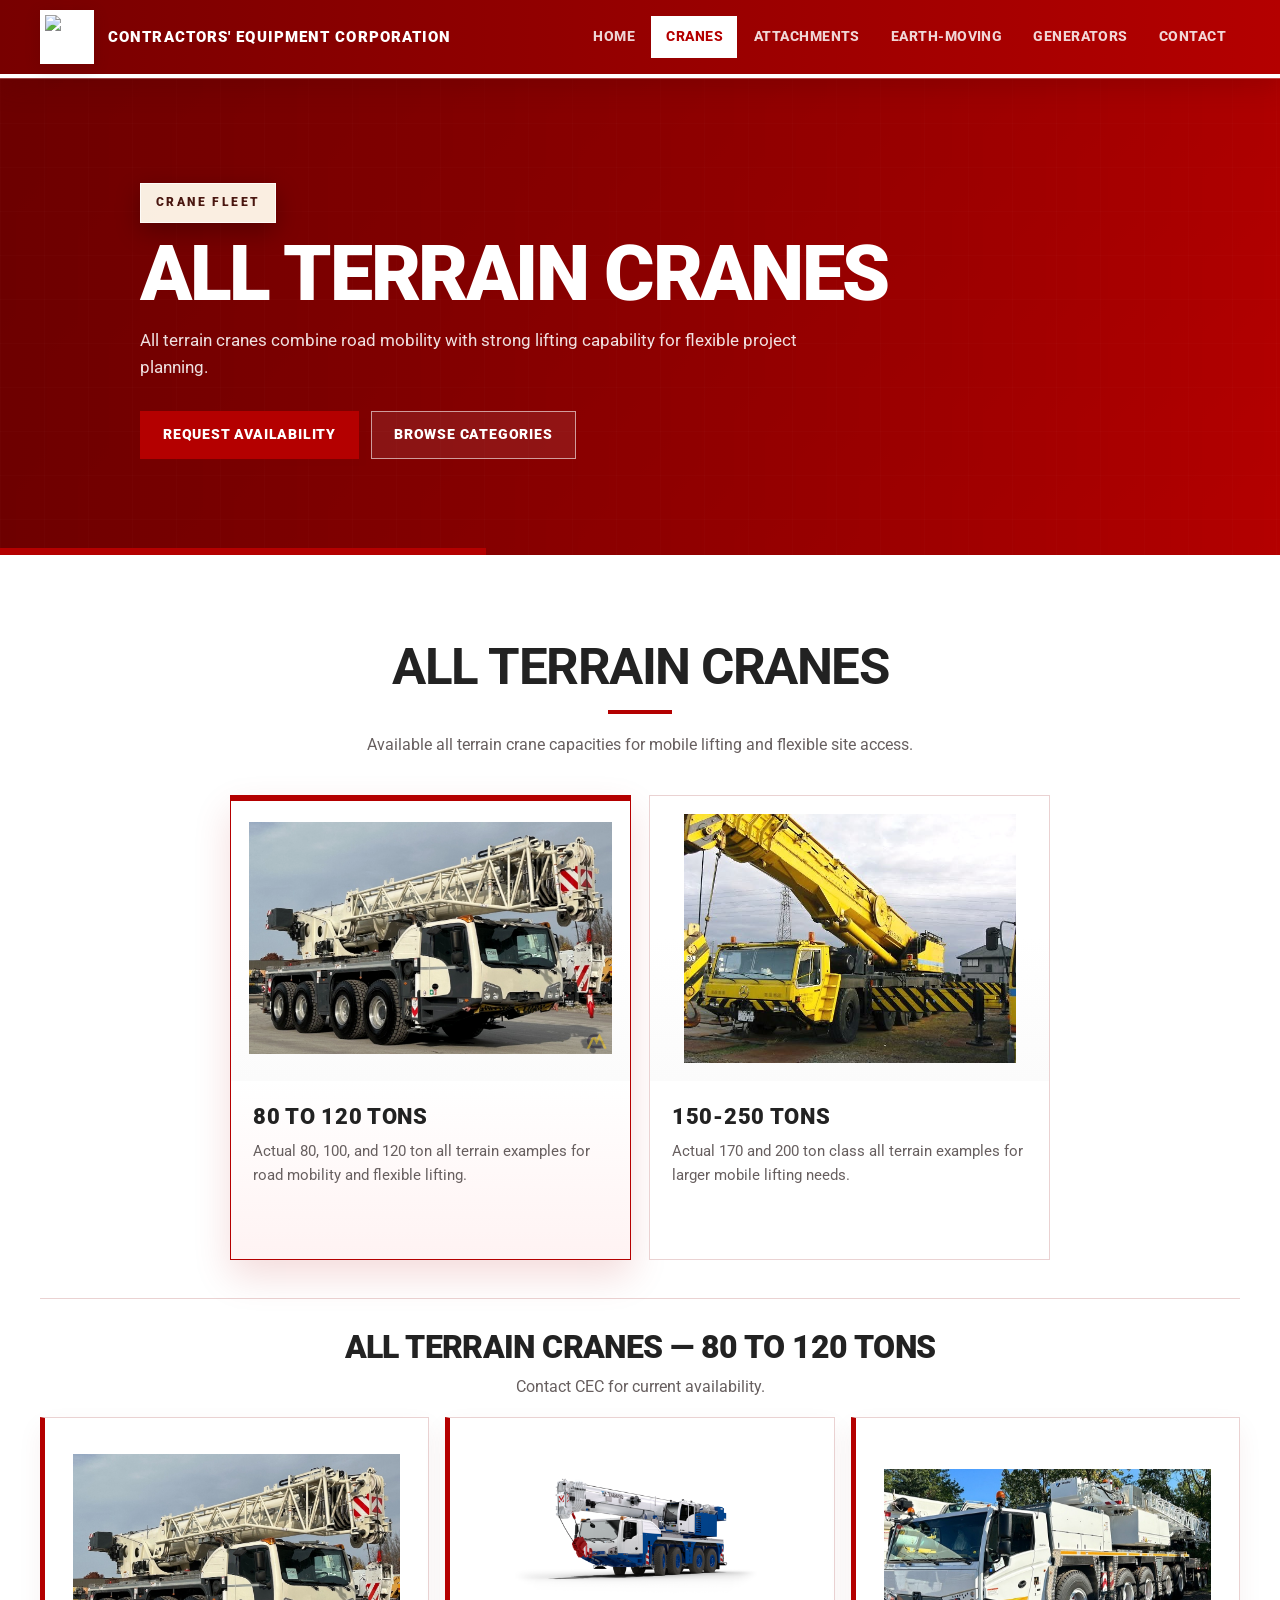
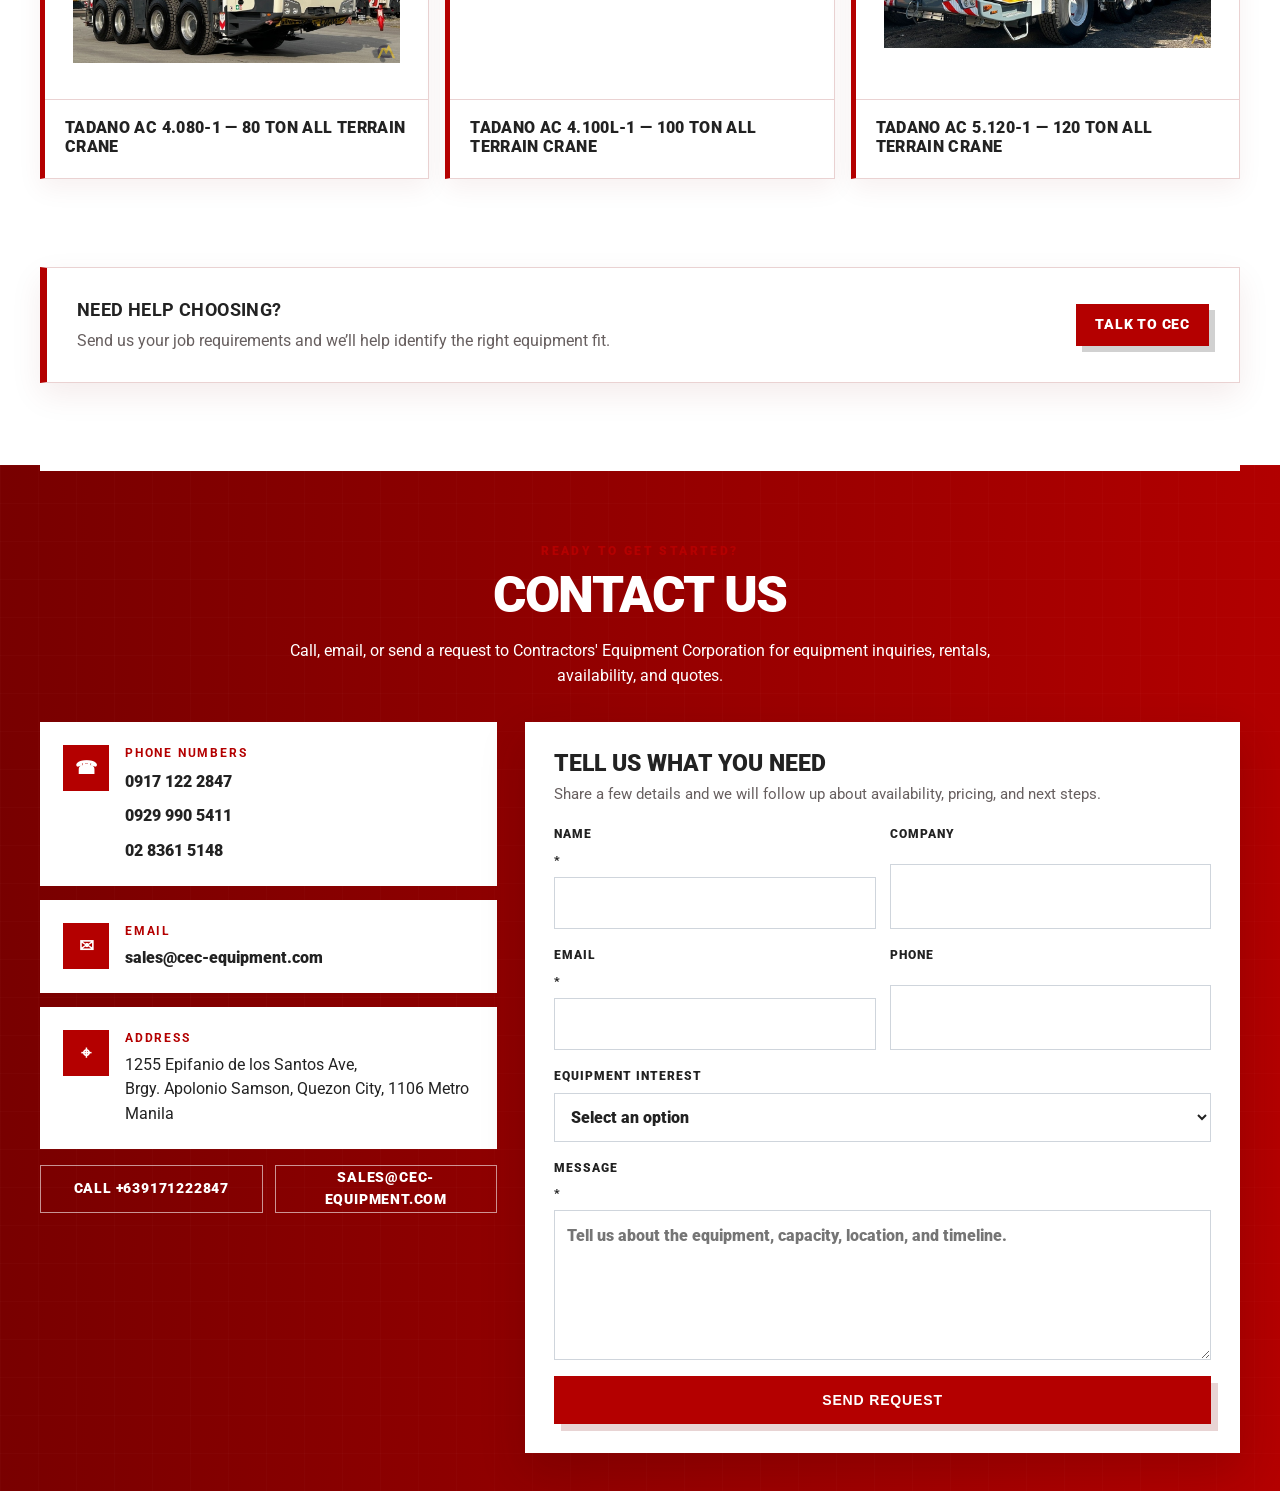
==== all-terrain-cranes.html @ 4d8df681 "Add files via upload" ====
<!DOCTYPE html>

<html lang="en">
<head>
<meta charset="utf-8"/>
<meta content="width=device-width, initial-scale=1.0" name="viewport"/>
<title>CEC - All Terrain Cranes</title>
<link href="styles.css" rel="stylesheet"/>
</head>
<body data-crane-listings-page="all-terrain">
<header class="site-header">
<div class="nav-container">
<a aria-label="Contractors Equipment Corporation home" class="brand" href="home.html">
<img alt="CEC logo" class="brand-logo" src="img/logo.png"/>
<span class="brand-text">Contractors' Equipment Corporation</span>
</a>
<nav aria-label="Main navigation" class="main-nav">
<a href="home.html">Home</a>
<a class="active" href="home.html#cranes">Cranes</a>
<a href="home.html#crane-attachments">Attachments</a>
<a href="home.html#earth-moving">Earth-Moving</a>
<a href="home.html#generators">Generators</a>
<a href="#contact">Contact</a>
</nav>
</div>
</header>
<main>
<section class="page-hero">
<div class="page-hero-content">
<p class="section-eyebrow">Crane fleet</p>
<h1>All Terrain Cranes</h1>
<p>All terrain cranes combine road mobility with strong lifting capability for flexible project planning.</p>
<div class="hero-actions">
<a class="primary-button" href="#contact">Request Availability</a>
<a class="secondary-button" href="home.html#cranes">Browse Categories</a>
</div>
</div>
</section>
<section aria-labelledby="fleet-heading" class="equipment-section fleet-section">
<div class="section-heading">
<h2 id="fleet-heading">All Terrain Cranes</h2>
<p>Available all terrain crane capacities for mobile lifting and flexible site access.</p>
</div>
<div class="equipment-grid two-column"><article aria-controls="listings-display" aria-pressed="true" class="equipment-card capacity-card listing-tab is-active" data-listing-capacity="all-80-120" role="button" tabindex="0">
<img alt="Tadano AC 4.080-1 all terrain crane for the 80 to 120 ton lifting category" class="crane-model-image" src="img/cranes/at_80_tadano_ac-4-080-1.jpg"/>
<div class="equipment-card-body">
<h3>80 to 120 Tons</h3>
<p>Actual 80, 100, and 120 ton all terrain examples for road mobility and flexible lifting.</p>
</div>
</article>
<article aria-controls="listings-display" aria-pressed="false" class="equipment-card capacity-card listing-tab" data-listing-capacity="all-150-250" role="button" tabindex="0">
<img alt="Tadano AR2000M all terrain crane for the 150 to 250 ton lifting category" class="crane-model-image" src="img/cranes/at_200_tadano_ar2000m.jpg"/>
<div class="equipment-card-body">
<h3>150-250 Tons</h3>
<p>Actual 170 and 200 ton class all terrain examples for larger mobile lifting needs.</p>
</div>
</article></div><div aria-live="polite" class="examples-block crane-listing-block" id="listings-display"><div class="examples-heading"><h3 data-listing-title="">All Terrain Cranes — 80 to 120 Tons</h3><p data-listing-intro="">Contact CEC for current availability.</p></div><div class="examples-grid listing-grid" data-listing-grid=""><article class="example-card"><div class="example-card-image"><img alt="Tadano AC 4.080-1 — 80 Ton All Terrain Crane image" src="img/cranes/at_80_tadano_ac-4-080-1.jpg"/></div><h4>Tadano AC 4.080-1 — 80 Ton All Terrain Crane</h4></article><article class="example-card"><div class="example-card-image"><img alt="Tadano AC 4.100L-1 — 100 Ton All Terrain Crane image" src="img/cranes/at_100_tadano_ac-4-100l-1.png"/></div><h4>Tadano AC 4.100L-1 — 100 Ton All Terrain Crane</h4></article><article class="example-card"><div class="example-card-image"><img alt="Tadano AC 5.120-1 — 120 Ton All Terrain Crane image" src="img/cranes/at_120_tadano_ac-5-120-1.jpg"/></div><h4>Tadano AC 5.120-1 — 120 Ton All Terrain Crane</h4></article></div></div>
</section>
<section aria-label="Service highlights" class="service-band">
<div>
<strong>Need help choosing?</strong>
<span>Send us your job requirements and we’ll help identify the right equipment fit.</span>
</div>
<a class="primary-button compact" href="#contact">Talk to CEC</a>
</section>
</main>
<footer aria-labelledby="contact-heading" class="contact-section" id="contact">
<div class="contact-content">
<p class="section-eyebrow">Ready to get started?</p>
<h2 id="contact-heading">Contact Us</h2>
<p class="contact-intro">Call, email, or send a request to Contractors' Equipment Corporation for equipment inquiries, rentals, availability, and quotes.</p>
<div class="contact-layout">
<div aria-label="Contact information" class="contact-details">
<div class="contact-card">
<div aria-hidden="true" class="contact-icon">☎</div>
<div>
<h3>Phone Numbers</h3>
<div class="phone-list" data-phone-list="">
<p><a href="tel:+10000000000">(000) 000-0000</a></p>
</div>
</div>
</div>
<div class="contact-card">
<div aria-hidden="true" class="contact-icon">✉</div>
<div>
<h3>Email</h3>
<p><a data-email-link="" href="mailto:info@cec-equipment.com">info@cec-equipment.com</a></p>
</div>
</div>
<div class="contact-card">
<div aria-hidden="true" class="contact-icon">⌖</div>
<div>
<h3>Address</h3>
<p data-address="">Street Address<br/>City, State ZIP</p>
</div>
</div>
<div class="contact-actions contact-actions-inline">
<a class="secondary-button light" data-primary-phone-link="" href="tel:+10000000000">Call Now</a>
<a class="secondary-button light" data-email-link="" href="mailto:info@cec-equipment.com">Send Email</a>
</div>
</div>
<form action="https://formspree.io/f/YOUR_FORM_ID" class="contact-form" data-contact-form="" id="contact-form" method="POST">
<input data-form-subject="" name="_subject" type="hidden" value="New equipment inquiry from CEC website"/>
<input aria-hidden="true" autocomplete="off" class="form-honeypot" name="_gotcha" tabindex="-1" type="text"/>
<div class="form-heading">
<h3>Tell us what you need</h3>
<p>Share a few details and we will follow up about availability, pricing, and next steps.</p>
</div>
<div class="form-grid">
<label>
 Name <span aria-hidden="true">*</span>
<input autocomplete="name" name="name" required="" type="text"/>
</label>
<label>
 Company
 <input autocomplete="organization" name="company" type="text"/>
</label>
</div>
<div class="form-grid">
<label>
 Email <span aria-hidden="true">*</span>
<input autocomplete="email" name="email" required="" type="email"/>
</label>
<label>
 Phone
 <input autocomplete="tel" name="phone" type="tel"/>
</label>
</div>
<label>
 Equipment Interest
 <select name="equipment_interest">
<option value="">Select an option</option>
<option>Rough Terrain Crane</option>
<option>All Terrain Crane</option>
<option>Crawler Crane</option>
<option>Excavator</option>
<option>Wheel Loader</option>
<option>Forklift</option>
<option>Compactor</option>
<option>Generator</option>
<option>Other / Not Sure</option>
</select>
</label>
<label>
 Message <span aria-hidden="true">*</span>
<textarea name="message" placeholder="Tell us about the equipment, capacity, location, and timeline." required="" rows="5"></textarea>
</label>
<button class="primary-button form-submit" type="submit">Send Request</button>

</form>
</div>
</div>
</footer>
<script src="contact-info.js"></script><script src="crane-listings.js"></script>
</body>
</html>
---- styles.css ----
@import url('https://fonts.googleapis.com/css2?family=Roboto:wght@300;400;500;700;900&display=swap');

:root {
 --ink: #0d1117;
 --ink-2: #171d25;
 --panel: #202833;
 --steel: #5b6673;
 --muted: #6f7782;
 --line: #d8dde3;
 --line-dark: rgba(255,255,255,0.14);
 --paper: #ffffff;
 --background: #f4f6f8;
 --accent: #c89211;
 --accent-2: #e5b32f;
 --shadow: 0 16px 34px rgba(13, 17, 23, 0.12);
 --shadow-strong: 0 28px 65px rgba(0,0,0,0.32);
 --radius: 4px;
}

* {
 box-sizing: border-box;
}

html {
 scroll-behavior: smooth;
}

body {
 margin: 0;
 font-family: 'Roboto', Arial, sans-serif;
 background: var(--background);
 color: #242b33;
 line-height: 1.55;
}

img {
 max-width: 100%;
}

a {
 color: inherit;
}

.site-header {
 position: sticky;
 top: 0;
 z-index: 50;
 background: var(--ink);
 color: #fff;
 border-bottom: 1px solid rgba(255,255,255,0.08);
 box-shadow: 0 8px 24px rgba(0,0,0,0.22);
}

.site-header::after {
 content: '';
 display: block;
 height: 3px;
 background: linear-gradient(90deg, var(--accent), #80600f 42%, transparent 42%);
}

.nav-container {
 width: min(1200px, calc(100% - 32px));
 min-height: 74px;
 margin: 0 auto;
 display: flex;
 align-items: center;
 justify-content: space-between;
 gap: 28px;
}

.brand {
 min-width: 285px;
 display: inline-flex;
 align-items: center;
 gap: 14px;
 color: #fff;
 text-decoration: none;
}

.brand-mark {
 width: 54px;
 height: 44px;
 display: grid;
 place-items: center;
 background: var(--accent);
 color: var(--ink);
 border-radius: 0;
 font-size: 1.05rem;
 font-weight: 900;
 letter-spacing: 1px;
 box-shadow: inset -6px 0 0 rgba(0,0,0,0.16);
}

.brand-logo {
 width: 54px;
 height: 54px;
 flex: 0 0 54px;
 display: block;
 object-fit: contain;
 background: #ffffff;
 padding: 4px;
 border-radius: 0;
 box-shadow: 0 2px 10px rgba(0,0,0,0.18);
}

.brand-text {
 font-size: 0.92rem;
 font-weight: 900;
 line-height: 1.15;
 letter-spacing: 1.1px;
 text-transform: uppercase;
}

.main-nav {
 display: flex;
 justify-content: flex-end;
 align-items: center;
 gap: 2px;
 flex-wrap: wrap;
}

.main-nav a {
 min-height: 42px;
 display: inline-flex;
 align-items: center;
 padding: 0 14px;
 border-radius: 0;
 border-left: 1px solid transparent;
 color: rgba(255,255,255,0.78);
 text-decoration: none;
 font-size: 0.87rem;
 font-weight: 800;
 letter-spacing: 0.45px;
 text-transform: uppercase;
 transition: color 0.18s ease, background 0.18s ease, border-color 0.18s ease;
}

.main-nav a:hover,
.main-nav a.active {
 color: #fff;
 background: rgba(255,255,255,0.075);
 border-left-color: var(--accent);
}

.hero {
 position: relative;
 padding: 0;
 background: var(--ink);
}

.slideshow-container {
 position: relative;
 width: 100%;
 height: clamp(520px, 68vw, 690px);
 margin: 0;
 overflow: hidden;
 border-radius: 0;
 background: #0b0f14;
 box-shadow: none;
}

.slides-wrapper {
 display: flex;
 height: 100%;
 transition: transform 0.62s cubic-bezier(.77, 0,.18, 1);
}

.mySlides {
 position: relative;
 min-width: 100%;
 height: 100%;
}

.mySlides::after {
 content: '';
 position: absolute;
 inset: 0;
 background:
 linear-gradient(90deg, rgba(7,11,16,0.88) 0%, rgba(7,11,16,0.70) 34%, rgba(7,11,16,0.20) 78%),
 linear-gradient(0deg, rgba(7,11,16,0.54), transparent 44%);
}

.mySlides img {
 width: 100%;
 height: 100%;
 object-fit: cover;
 display: block;
}

.numbertext {
 position: absolute;
 top: 24px;
 right: 28px;
 z-index: 3;
 padding: 7px 11px;
 border-radius: 0;
 border: 1px solid var(--line-dark);
 background: rgba(13,17,23,0.72);
 color: rgba(255,255,255,0.78);
 font-size: 0.78rem;
 font-weight: 800;
 letter-spacing: 0.8px;
}

.hero-overlay {
 position: absolute;
 inset: 0;
 z-index: 4;
 width: min(1200px, calc(100% - 32px));
 margin: 0 auto;
 display: flex;
 flex-direction: column;
 justify-content: center;
 color: #fff;
 pointer-events: none;
}

.hero-overlay::before {
 content: none;
 display: none;
}

.hero-overlay h1 {
 max-width: 760px;
 margin: 0;
 font-size: clamp(2.8rem, 7vw, 5.8rem);
 line-height: 0.92;
 letter-spacing: -2.8px;
 font-weight: 900;
 text-transform: uppercase;
}

.hero-overlay p:not(.section-eyebrow) {
 max-width: 600px;
 margin: 22px 0 0;
 color: rgba(255,255,255,0.84);
 font-size: clamp(1rem, 1.8vw, 1.2rem);
}

.hero-actions {
 display: flex;
 align-items: center;
 gap: 12px;
 flex-wrap: wrap;
 margin-top: 30px;
 pointer-events: auto;
}

.primary-button,
.secondary-button {
 min-height: 48px;
 display: inline-flex;
 align-items: center;
 justify-content: center;
 padding: 0 22px;
 border-radius: 0;
 font-weight: 900;
 font-size: 0.88rem;
 letter-spacing: 0.8px;
 text-transform: uppercase;
 text-decoration: none;
 transition: transform 0.18s ease, box-shadow 0.18s ease, background 0.18s ease, border-color 0.18s ease;
}

.primary-button {
 background: var(--accent);
 color: var(--ink);
 border: 1px solid var(--accent);
 box-shadow: 8px 8px 0 rgba(0,0,0,0.22);
}

.secondary-button {
 color: #fff;
 background: rgba(255,255,255,0.06);
 border: 1px solid rgba(255,255,255,0.36);
}

.secondary-button.light {
 background: transparent;
}

.primary-button:hover,
.secondary-button:hover {
 transform: translate(-2px, -2px);
 box-shadow: 10px 10px 0 rgba(0,0,0,0.22);
}

.secondary-button:hover {
 border-color: var(--accent);
 background: rgba(200,146,17,0.12);
}

.primary-button.compact {
 min-height: 42px;
 padding: 0 18px;
 box-shadow: 6px 6px 0 rgba(0,0,0,0.18);
}

.prev,
.next {
 position: absolute;
 top: 50%;
 z-index: 5;
 transform: translateY(-50%);
 width: 48px;
 height: 56px;
 display: grid;
 place-items: center;
 border-radius: 0;
 border: 1px solid rgba(255,255,255,0.2);
 background: rgba(13,17,23,0.72);
 color: #fff;
 cursor: pointer;
 font-size: 1.35rem;
 transition: background 0.18s ease, border-color 0.18s ease;
}

.prev { left: 24px; }
.next { right: 24px; }

.prev:hover,
.next:hover {
 background: var(--accent);
 border-color: var(--accent);
 color: var(--ink);
}

.dots-container {
 position: absolute;
 left: 50%;
 bottom: 20px;
 z-index: 8;
 transform: translateX(-50%);
 display: flex;
 justify-content: center;
 gap: 7px;
 margin: 0;
}

.dot {
 width: 30px;
 height: 4px;
 padding: 0;
 border: 0;
 border-radius: 0;
 background: rgba(255,255,255,0.34);
 cursor: pointer;
 transition: background 0.18s ease, width 0.18s ease;
}

.dot.active,
.dot:hover {
 width: 52px;
 background: var(--accent);
}

.section-eyebrow {
 margin: 0 0 10px;
 color: var(--accent);
 font-size: 0.72rem;
 font-weight: 900;
 letter-spacing: 2.4px;
 text-transform: uppercase;
}


/* Make hero eyebrow labels readable over dark/red image overlays. */
.hero-overlay .section-eyebrow,
.page-hero .section-eyebrow {
 display: inline-flex;
 align-self: flex-start;
 width: auto;
 max-width: max-content;
 padding: 10px 15px;
 margin-bottom: 16px;
 border: 1px solid rgba(255, 255, 255, 0.78);
 background: rgba(255, 248, 235, 0.96);
 color: #4a1710;
 box-shadow: 0 8px 24px rgba(0, 0, 0, 0.28);
 text-shadow: none;
}

.hero-overlay .section-eyebrow {
 margin-bottom: 18px;
}

.intro-band {
 width: min(1200px, calc(100% - 32px));
 position: relative;
 z-index: 8;
 margin: -42px auto 0;
 display: grid;
 grid-template-columns: repeat(3, minmax(0, 1fr));
 gap: 0;
 border: 1px solid var(--line);
 background: var(--paper);
 box-shadow: var(--shadow);
}

.intro-card {
 display: flex;
 flex-direction: column;
 gap: 7px;
 padding: 26px 28px;
 border-radius: 0;
 background: #fff;
 border: 0;
 border-right: 1px solid var(--line);
 box-shadow: none;
}

.intro-card:last-child {
 border-right: 0;
}

.intro-card strong {
 color: var(--ink);
 font-size: 1.02rem;
 text-transform: uppercase;
 letter-spacing: 0.5px;
}

.intro-card span {
 color: var(--muted);
 font-size: 0.95rem;
}

.equipment-section {
 padding: 88px 16px;
 background: var(--background);
}

.equipment-section.alt {
 background: #fff;
 border-top: 1px solid var(--line);
 border-bottom: 1px solid var(--line);
}

.section-heading {
 width: min(800px, 100%);
 margin: 0 auto 38px;
 text-align: center;
}

.section-heading h2 {
 margin: 0;
 color: var(--ink);
 font-size: clamp(2rem, 4vw, 3.4rem);
 line-height: 0.95;
 letter-spacing: -1.5px;
 text-transform: uppercase;
}

.section-heading h2::after {
 content: '';
 display: block;
 width: 64px;
 height: 4px;
 margin: 18px auto 0;
 background: var(--accent);
}

.section-heading p:not(.section-eyebrow) {
 margin: 18px auto 0;
 color: var(--muted);
 font-size: 1.02rem;
}

.equipment-grid,
.cranes-grid {
 width: min(1200px, 100%);
 margin: 0 auto;
 display: grid;
 grid-template-columns: repeat(4, minmax(0, 1fr));
 gap: 18px;
}

.equipment-grid.three-column {
 grid-template-columns: repeat(3, minmax(0, 1fr));
}

.equipment-grid.single-card {
 grid-template-columns: minmax(280px, 460px);
 justify-content: center;
}

.equipment-card,
.crane-item {
 position: relative;
 overflow: hidden;
 border-radius: 0;
 border: 1px solid var(--line);
 background: var(--paper);
 box-shadow: none;
 transition: transform 0.18s ease, box-shadow 0.18s ease, border-color 0.18s ease;
}

.equipment-card::before,
.crane-item::before {
 content: '';
 position: absolute;
 inset: 0 auto auto 0;
 width: 0;
 height: 5px;
 z-index: 2;
 background: var(--accent);
 transition: width 0.18s ease;
}

.equipment-card:hover,
.crane-item:hover {
 transform: translateY(-4px);
 border-color: #b7c0ca;
 box-shadow: var(--shadow);
}

.equipment-card:hover::before,
.crane-item:hover::before {
 width: 100%;
}

.equipment-card a,
.crane-item a {
 display: block;
 height: 100%;
 color: inherit;
 text-decoration: none;
}

.equipment-card img,
.crane-item img {
 width: 100%;
 height: 245px;
 object-fit: cover;
 display: block;
 border-radius: 0;
 filter: saturate(0.92) contrast(1.03);
 transition: transform 0.22s ease, filter 0.22s ease;
}

.equipment-card:hover img,
.crane-item:hover img {
 transform: scale(1.025);
 filter: saturate(1.04) contrast(1.06);
}

.equipment-card-body {
 min-height: 178px;
 padding: 22px 22px 24px;
}

.card-kicker {
 display: inline-flex;
 margin-bottom: 10px;
 color: var(--accent);
 font-size: 0.7rem;
 font-weight: 900;
 letter-spacing: 1.7px;
 text-transform: uppercase;
}

.equipment-card h3,
.crane-caption {
 margin: 0;
 color: var(--ink);
 font-size: 1.13rem;
 line-height: 1.18;
 font-weight: 900;
 letter-spacing: 0.5px;
 text-transform: uppercase;
}

.equipment-card p {
 margin: 11px 0 0;
 color: var(--muted);
 font-size: 0.94rem;
}

.page-hero {
 position: relative;
 overflow: hidden;
 padding: 104px 16px 96px;
 background:
 linear-gradient(90deg, rgba(13,17,23,0.94), rgba(13,17,23,0.80)),
 linear-gradient(135deg, #111820 0%, #1d2630 56%, #2a3440 100%);
 color: #fff;
}

.page-hero::before {
 content: '';
 position: absolute;
 inset: 0;
 background-image:
 linear-gradient(rgba(255,255,255,0.04) 1px, transparent 1px),
 linear-gradient(90deg, rgba(255,255,255,0.04) 1px, transparent 1px);
 background-size: 44px 44px;
 opacity: 0.35;
}

.page-hero::after {
 content: '';
 position: absolute;
 left: 0;
 bottom: 0;
 width: 38%;
 height: 7px;
 background: var(--accent);
}

.page-hero-content {
 position: relative;
 z-index: 1;
 width: min(1000px, 100%);
 margin: 0 auto;
}

.page-hero h1 {
 max-width: 780px;
 margin: 0;
 font-size: clamp(2.7rem, 6vw, 5.25rem);
 line-height: 0.92;
 letter-spacing: -2.4px;
 font-weight: 900;
 text-transform: uppercase;
}

.page-hero p:not(.section-eyebrow) {
 max-width: 690px;
 margin: 18px 0 0;
 color: rgba(255,255,255,0.80);
 font-size: 1.08rem;
}

.fleet-section {
 background: #fff;
}

.service-band {
 width: min(1200px, calc(100% - 32px));
 margin: 0 auto 82px;
 display: flex;
 align-items: center;
 justify-content: space-between;
 gap: 24px;
 padding: 28px 30px;
 border-radius: 0;
 border-left: 6px solid var(--accent);
 background: var(--ink);
 color: #fff;
 box-shadow: var(--shadow);
}

.service-band div {
 display: flex;
 flex-direction: column;
 gap: 5px;
}

.service-band strong {
 font-size: 1.13rem;
 text-transform: uppercase;
 letter-spacing: 0.4px;
}

.service-band span {
 color: rgba(255,255,255,0.74);
}

.contact-section {
 position: relative;
 overflow: hidden;
 padding: 78px 16px 38px;
 background:
 linear-gradient(90deg, rgba(13,17,23,0.96), rgba(13,17,23,0.88)),
 linear-gradient(135deg, #0d1117, #222b36);
 color: #fff;
 text-align: center;
}

.contact-section::before {
 content: '';
 position: absolute;
 inset: 0;
 background-image:
 linear-gradient(rgba(255,255,255,0.035) 1px, transparent 1px),
 linear-gradient(90deg, rgba(255,255,255,0.035) 1px, transparent 1px);
 background-size: 38px 38px;
 opacity: 0.55;
}

.contact-section::after {
 content: '';
 position: absolute;
 top: 0;
 left: 50%;
 width: min(1200px, calc(100% - 32px));
 height: 6px;
 transform: translateX(-50%);
 background: linear-gradient(90deg, var(--accent) 0 28%, rgba(255,255,255,0.16) 28% 100%);
}

.contact-content {
 position: relative;
 z-index: 1;
 width: min(1200px, 100%);
 margin: 0 auto;
}

.contact-section h2 {
 margin: 0;
 font-size: clamp(2rem, 4vw, 3.35rem);
 line-height: 0.95;
 font-weight: 900;
 letter-spacing: -1.4px;
 text-transform: uppercase;
}

.contact-intro {
 max-width: 720px;
 margin: 18px auto 34px;
 color: rgba(255,255,255,0.76);
 font-size: 1.02rem;
}

.contact-details {
 display: grid;
 grid-template-columns: repeat(3, minmax(0, 1fr));
 gap: 16px;
 align-items: stretch;
 margin-bottom: 30px;
}

.contact-card {
 display: flex;
 gap: 16px;
 align-items: flex-start;
 padding: 26px;
 border-radius: 0;
 border: 1px solid var(--line-dark);
 background: rgba(255,255,255,0.055);
 text-align: left;
 box-shadow: none;
 backdrop-filter: none;
}

.contact-icon {
 flex: 0 0 46px;
 width: 46px;
 height: 46px;
 display: grid;
 place-items: center;
 border-radius: 0;
 background: var(--accent);
 color: var(--ink);
 font-size: 1.13rem;
 font-weight: 900;
}

.contact-card h3 {
 margin: 0 0 7px;
 color: var(--accent-2);
 font-size: 0.78rem;
 text-transform: uppercase;
 letter-spacing: 1.8px;
}

.contact-card p {
 margin: 0;
 color: #fff;
 font-size: 1.02rem;
 line-height: 1.5;
}

.contact-card a {
 color: #fff;
 font-weight: 900;
 text-decoration: none;
}

.contact-card a:hover {
 text-decoration: underline;
}

.contact-actions {
 display: flex;
 justify-content: center;
 align-items: center;
 gap: 12px;
 flex-wrap: wrap;
}

@media (max-width: 1040px) {
.nav-container {
 min-height: auto;
 flex-direction: column;
 align-items: flex-start;
 padding: 16px 0;
 }

.brand {
 min-width: 0;
 }

.main-nav {
 justify-content: flex-start;
 }

.equipment-grid,
.cranes-grid {
 grid-template-columns: repeat(2, minmax(0, 1fr));
 }

.equipment-grid.three-column {
 grid-template-columns: repeat(3, minmax(0, 1fr));
 }
}

@media (max-width: 860px) {
.intro-band,
.contact-details {
 grid-template-columns: 1fr;
 }

.intro-card {
 border-right: 0;
 border-bottom: 1px solid var(--line);
 }

.intro-card:last-child {
 border-bottom: 0;
 }

.equipment-grid.three-column,
.equipment-grid,
.cranes-grid {
 grid-template-columns: 1fr;
 max-width: 560px;
 }

.slideshow-container {
 height: 560px;
 }

.hero-overlay {
 justify-content: flex-end;
 padding-bottom: 72px;
 }

.prev,
.next {
 display: none;
 }

.service-band {
 align-items: flex-start;
 flex-direction: column;
 }
}

@media (max-width: 620px) {
.nav-container,
.hero-overlay {
 width: min(100% - 24px, 1200px);
 }

.brand-text {
 font-size: 0.78rem;
 }

.brand-mark {
 width: 48px;
 height: 40px;
 }

.brand-logo {
 width: 48px;
 height: 48px;
 flex-basis: 48px;
 padding: 4px;
 }

.main-nav a {
 min-height: 36px;
 padding: 0 10px;
 font-size: 0.78rem;
 }

.slideshow-container {
 height: 540px;
 }

.hero-overlay h1,
.page-hero h1 {
 letter-spacing: -1.2px;
 }

.hero-actions,
.contact-actions {
 align-items: stretch;
 flex-direction: column;
 }

.primary-button,
.secondary-button {
 width: 100%;
 }

.equipment-section {
 padding: 64px 14px;
 }

.equipment-card img,
.crane-item img {
 height: 218px;
 }

.page-hero {
 padding: 76px 16px 72px;
 }

.contact-card {
 flex-direction: column;
 align-items: flex-start;
 }
}


/* Red + white professional theme refinements */
:root {
 --cec-red: #b40000;
 --cec-red-dark: #780000;
 --cec-red-deep: #4f0000;
 --cec-red-soft: #fff3f3;
 --cec-red-line: #ead2d2;
 --ink: #1f1f1f;
 --ink-2: #2b2b2b;
 --panel: #ffffff;
 --steel: #5f3030;
 --muted: #675f5f;
 --line: #e6d4d4;
 --line-dark: rgba(255,255,255,0.25);
 --paper: #ffffff;
 --background: #ffffff;
 --accent: var(--cec-red);
 --accent-2: #ffffff;
 --shadow: 0 14px 32px rgba(95, 0, 0, 0.10);
 --shadow-strong: 0 28px 65px rgba(95, 0, 0, 0.22);
}

body {
 background: #ffffff;
 color: #252525;
}

.site-header {
 background: linear-gradient(90deg, var(--cec-red-dark), var(--cec-red));
 border-bottom: 1px solid rgba(255,255,255,0.26);
 box-shadow: 0 8px 24px rgba(80,0,0,0.22);
}

.site-header::after {
 height: 4px;
 background: #ffffff;
}

.brand-mark {
 background: #ffffff;
 color: var(--cec-red);
 box-shadow: inset -6px 0 0 rgba(180,0,0,0.12);
}

.brand-logo {
 background: #ffffff;
 border: 1px solid rgba(255,255,255,0.8);
 box-shadow: 0 4px 14px rgba(70,0,0,0.20);
}

.main-nav a {
 color: rgba(255,255,255,0.84);
}

.main-nav a:hover,
.main-nav a.active {
 color: var(--cec-red);
 background: #ffffff;
 border-left-color: #ffffff;
}

.hero,
.slideshow-container {
 background: var(--cec-red-deep);
}

.mySlides::after {
 background:
 linear-gradient(90deg, rgba(96,0,0,0.94) 0%, rgba(140,0,0,0.78) 38%, rgba(140,0,0,0.22) 78%),
 linear-gradient(0deg, rgba(96,0,0,0.58), transparent 46%);
}

.hero-overlay::before,
.section-heading h2::after,
.page-hero::after,
.equipment-card::before,
.crane-item::before {
 background: var(--cec-red);
}

.hero-overlay p:not(.section-eyebrow),
.page-hero p:not(.section-eyebrow) {
 color: rgba(255,255,255,0.88);
}

.numbertext,
.prev,
.next {
 background: rgba(110,0,0,0.72);
 border-color: rgba(255,255,255,0.32);
}

.prev:hover,
.next:hover,
.dot.active,
.dot:hover {
 background: #ffffff;
 border-color: #ffffff;
 color: var(--cec-red);
}

.primary-button {
 background: var(--cec-red);
 color: #ffffff;
 border-color: var(--cec-red);
 box-shadow: 7px 7px 0 rgba(120,0,0,0.17);
}

.secondary-button {
 color: #ffffff;
 border-color: rgba(255,255,255,0.58);
 background: rgba(255,255,255,0.08);
}

.secondary-button:hover {
 color: var(--cec-red);
 border-color: #ffffff;
 background: #ffffff;
}

.equipment-section,
.fleet-section {
 background: #ffffff;
}

.equipment-section.alt,
.intro-band,
.equipment-card,
.crane-item,
.intro-card {
 background: #ffffff;
 border-color: var(--cec-red-line);
}

.intro-band {
 box-shadow: 0 12px 30px rgba(120,0,0,0.08);
}

.section-eyebrow,
.card-kicker {
 color: var(--cec-red);
}

.equipment-card h3,
.crane-caption,
.intro-card strong,
.section-heading h2 {
 color: #222222;
}

.equipment-card:hover,
.crane-item:hover {
 border-color: var(--cec-red);
 box-shadow: 0 16px 36px rgba(180,0,0,0.14);
}

.equipment-grid.two-column {
 grid-template-columns: repeat(2, minmax(280px, 1fr));
 max-width: 820px;
}

.capacity-card.equipment-card-body {
 min-height: 150px;
 border-top: 4px solid var(--cec-red);
}

.capacity-card h3 {
 font-size: 1.4rem;
 letter-spacing: 0.7px;
}

.page-hero {
 background:
 linear-gradient(90deg, rgba(110,0,0,0.94), rgba(180,0,0,0.78)),
 linear-gradient(135deg, var(--cec-red-deep), var(--cec-red));
}

.service-band {
 background: #ffffff;
 color: #222222;
 border: 1px solid var(--cec-red-line);
 border-left: 7px solid var(--cec-red);
 box-shadow: 0 12px 30px rgba(120,0,0,0.08);
}

.service-band span {
 color: var(--muted);
}

.service-band.primary-button {
 box-shadow: none;
}

.contact-section {
 background:
 linear-gradient(90deg, rgba(120,0,0,0.96), rgba(180,0,0,0.90)),
 linear-gradient(135deg, var(--cec-red-dark), var(--cec-red));
}

.contact-section::after {
 background: #ffffff;
}

.contact-card {
 background: #ffffff;
 border-color: rgba(255,255,255,0.45);
 color: #222222;
}

.contact-card h3 {
 color: var(--cec-red);
}

.contact-card p,
.contact-card a {
 color: #222222;
}

.contact-icon {
 background: var(--cec-red);
 color: #ffffff;
}

.contact-section.section-eyebrow,
.contact-section h2,
.contact-intro {
 color: #ffffff;
}

.contact-section.secondary-button.light {
 color: #ffffff;
 border-color: #ffffff;
}

.contact-section.secondary-button.light:hover {
 color: var(--cec-red);
 background: #ffffff;
}

@media (max-width: 860px) {
.equipment-grid.two-column {
 grid-template-columns: 1fr;
 max-width: 560px;
 }
}


/* Real crane model images */
.equipment-card img.crane-model-image {
 object-fit: contain;
 object-position: center;
 background: linear-gradient(180deg, #ffffff 0%, #f7f7f7 100%);
 padding: 14px;
}

.hero.mySlides img.crane-model-image {
 object-fit: contain;
 background: #ffffff;
 padding: 24px;
}

.capacity-card img.crane-model-image {
 height: 285px;
 padding: 18px;
}

@media (max-width: 620px) {
.capacity-card img.crane-model-image {
 height: 240px;
 }
}

/* Centralized contact form and multi-phone support */
.contact-layout {
 display: grid;
 grid-template-columns: minmax(280px, 0.92fr) minmax(320px, 1.08fr);
 gap: 22px;
 align-items: stretch;
 margin-top: 26px;
 text-align: left;
}

.contact-layout.contact-details {
 grid-template-columns: 1fr;
 gap: 16px;
 margin-bottom: 0;
}

.phone-list {
 display: grid;
 gap: 8px;
}

.phone-row {
 display: grid;
 gap: 2px;
}

.phone-label {
 display: block;
 color: var(--muted);
 font-size: 0.76rem;
 font-weight: 900;
 letter-spacing: 1px;
 text-transform: uppercase;
}

.contact-actions-inline {
 justify-content: flex-start;
 margin-top: 4px;
}

.contact-form {
 position: relative;
 display: grid;
 gap: 16px;
 padding: 28px;
 background: #ffffff;
 color: #222222;
 border: 1px solid rgba(255,255,255,0.45);
 box-shadow: 0 18px 42px rgba(40,0,0,0.18);
}

.form-heading {
 display: grid;
 gap: 6px;
 margin-bottom: 2px;
}

.form-heading h3 {
 margin: 0;
 color: #222222;
 font-size: 1.45rem;
 line-height: 1.1;
 font-weight: 900;
 text-transform: uppercase;
}

.form-heading p,
.form-note {
 margin: 0;
 color: var(--muted);
 font-size: 0.95rem;
}

.form-grid {
 display: grid;
 grid-template-columns: repeat(2, minmax(0, 1fr));
 gap: 14px;
}

.contact-form label {
 display: grid;
 gap: 7px;
 color: #222222;
 font-size: 0.78rem;
 font-weight: 900;
 letter-spacing: 1px;
 text-transform: uppercase;
}

.contact-form input,
.contact-form select,
.contact-form textarea {
 width: 100%;
 border: 1px solid #cfd5dc;
 border-radius: 0;
 background: #ffffff;
 color: #222222;
 padding: 13px 12px;
 font: inherit;
 font-size: 0.98rem;
 text-transform: none;
 outline: none;
 transition: border-color 0.18s ease, box-shadow 0.18s ease;
}

.contact-form textarea {
 resize: vertical;
 min-height: 125px;
}

.contact-form input:focus,
.contact-form select:focus,
.contact-form textarea:focus {
 border-color: var(--cec-red);
 box-shadow: 0 0 0 3px rgba(200, 28, 28, 0.16);
}

.form-submit {
 width: 100%;
 border: 0;
 cursor: pointer;
 justify-content: center;
}

.form-honeypot {
 position: absolute !important;
 left: -9999px !important;
 width: 1px !important;
 height: 1px !important;
 opacity: 0 !important;
 pointer-events: none !important;
}

@media (max-width: 940px) {
.contact-layout {
 grid-template-columns: 1fr;
 }
}

@media (max-width: 620px) {
.contact-form {
 padding: 22px;
 }

.form-grid {
 grid-template-columns: 1fr;
 }

.contact-actions-inline {
 align-items: stretch;
 }

.contact-actions-inline a {
 width: 100%;
 justify-content: center;
 }
}

/* Listings beneath single category cards */
.examples-block {
 width: min(980px, 100%);
 margin: 38px auto 0;
 padding-top: 32px;
 border-top: 1px solid var(--cec-red-line);
}

.examples-heading {
 margin-bottom: 18px;
 text-align: center;
}

.examples-heading h3 {
 margin: 0;
 color: #222222;
 font-size: clamp(1.45rem, 2.6vw, 2rem);
 line-height: 1.05;
 font-weight: 900;
 letter-spacing: -0.6px;
 text-transform: uppercase;
}

.examples-grid {
 display: grid;
 grid-template-columns: repeat(3, minmax(0, 1fr));
 gap: 16px;
}

.example-card {
 position: relative;
 min-height: 166px;
 overflow: hidden;
 padding: 0;
 border: 1px solid var(--cec-red-line);
 border-left: 5px solid var(--cec-red);
 background: #ffffff;
 box-shadow: 0 10px 24px rgba(120,0,0,0.06);
}

.example-card-image {
 height: 165px;
 background: #f6f6f6;
 border-bottom: 1px solid var(--cec-red-line);
}

.example-card-image img {
 width: 100%;
 height: 100%;
 object-fit: cover;
 display: block;
}

.example-card >.card-kicker,
.example-card > h4,
.example-card > p {
 padding-left: 20px;
 padding-right: 20px;
}

.example-card >.card-kicker {
 margin-top: 20px;
}

.example-card > p {
 padding-bottom: 24px;
}

.example-card h4 {
 margin: 0;
 color: #222222;
 font-size: 1rem;
 line-height: 1.2;
 font-weight: 900;
 letter-spacing: 0.35px;
 text-transform: uppercase;
}

.example-card p {
 margin: 10px 0 0;
 color: var(--muted);
 font-size: 0.94rem;
}

@media (max-width: 860px) {
.examples-grid {
 grid-template-columns: 1fr;
 }

.example-card {
 min-height: auto;
 }

.example-card-image {
 height: 190px;
 }
}


/* Interactive crane tabs */
.listing-tab {
 cursor: pointer;
}

.listing-tab:focus-visible {
 outline: 3px solid rgba(180, 0, 0, 0.32);
 outline-offset: 4px;
}

.listing-tab.is-active {
 border-color: var(--cec-red);
 box-shadow: 0 16px 36px rgba(180,0,0,0.14);
}

.listing-tab.is-active::before {
 width: 100%;
}

.listing-tab.is-active .equipment-card-body {
 background: linear-gradient(180deg, #ffffff 0%, var(--cec-red-soft) 100%);
}

.crane-listing-block {
 width: min(1200px, 100%);
}

.crane-listing-block .examples-heading p {
 max-width: 720px;
 margin: 10px auto 0;
 color: var(--muted);
}

.crane-listing-block .example-card-image img {
 object-fit: contain;
 background: #ffffff;
 padding: 14px;
}

/* Cleaner card spacing and full-image visibility */
.example-card {
 min-height: auto;
}

.example-card-image {
 height: clamp(230px, 22vw, 310px);
 padding: 14px;
 background: #ffffff;
 box-sizing: border-box;
}

.example-card-image img {
 width: 100%;
 height: 100%;
 object-fit: contain;
 display: block;
 background: #ffffff;
 padding: 0;
 box-sizing: border-box;
}

.example-card h4 {
 padding: 18px 20px 22px;
}

/* Keep the single category-card photos from being tightly cropped on equipment pages */
.single-card.equipment-card img {
 object-fit: contain;
 background: #ffffff;
 padding: 18px;
 box-sizing: border-box;
}

@media (max-width: 860px) {
.example-card-image {
 height: 250px;
 }

.example-card h4 {
 padding: 18px 18px 22px;
 }
}


/* Homepage crane attachments and accessories section */
.attachments-section {
 background: #ffffff;
 border-top: 1px solid var(--line);
 border-bottom: 1px solid var(--line);
}

.accessory-grid {
 width: min(1100px, 100%);
 margin: 0 auto;
 display: grid;
 grid-template-columns: repeat(2, minmax(0, 1fr));
 gap: 18px;
}

.accessory-card {
 position: relative;
 overflow: hidden;
 min-height: 150px;
 padding: 30px;
 border: 1px solid var(--line);
 background: var(--paper);
 box-shadow: 0 10px 24px rgba(13, 17, 23, 0.05);
}

.accessory-card::before {
 content: '';
 position: absolute;
 inset: 0 auto auto 0;
 width: 100%;
 height: 5px;
 background: var(--accent);
}

.accessory-card-wide {
 grid-column: 1 / -1;
}

.accessory-card h3 {
 margin: 0;
 color: var(--ink);
 font-size: 1.15rem;
 line-height: 1.15;
 font-weight: 900;
 letter-spacing: 0.5px;
 text-transform: uppercase;
}

.attachment-tree {
 display: grid;
 grid-template-columns: repeat(3, minmax(0, 1fr));
 gap: 18px;
 margin-top: 22px;
}

.attachment-group {
 padding: 20px;
 border: 1px solid var(--line);
 background: #ffffff;
}

.attachment-group h4 {
 margin: 0 0 12px;
 color: var(--ink);
 font-size: 0.95rem;
 line-height: 1.2;
 font-weight: 900;
 text-transform: uppercase;
 letter-spacing: 0.35px;
}

.attachment-group ul {
 list-style: none;
 margin: 0;
 padding: 0;
}

.attachment-group li {
 padding: 9px 0;
 color: var(--muted);
 font-size: 0.95rem;
 border-top: 1px solid var(--line);
}

.attachment-group li:first-child {
 border-top: 0;
}

@media (max-width: 860px) {
.accessory-grid,
.attachment-tree {
 grid-template-columns: 1fr;
 }

.accessory-card {
 min-height: auto;
 padding: 24px;
 }
}


/* Crane attachments navigation cards and detail pages */
.accessory-card-link {
 padding: 0;
}

.accessory-card-link a {
 display: flex;
 min-height: 150px;
 height: 100%;
 flex-direction: column;
 justify-content: flex-start;
 gap: 14px;
 padding: 30px;
 color: inherit;
 text-decoration: none;
}

.accessory-card p,
.attachment-page-card p,
.accessory-card-intro {
 margin: 14px 0 0;
 color: var(--muted);
 font-size: 0.95rem;
 line-height: 1.55;
}

.attachment-card-links.attachment-link-card {
 display: block;
 color: inherit;
 text-decoration: none;
 transition: transform 0.18s ease, border-color 0.18s ease, box-shadow 0.18s ease;
}

.attachment-card-links.attachment-link-card:hover,
.accessory-card-link:hover {
 transform: translateY(-4px);
 border-color: var(--cec-red);
 box-shadow: 0 16px 36px rgba(180,0,0,0.14);
}

.attachment-detail-grid {
 grid-template-columns: repeat(3, minmax(0, 1fr));
}

.attachment-page-card {
 min-height: 170px;
}

.attachment-tab-grid {
 margin-bottom: 32px;
}

.attachment-category-card {
 cursor: pointer;
}

.attachment-category-card .equipment-card-body {
 min-height: 170px;
}

.attachment-listing-block {
 width: min(1200px, 100%);
}

.attachment-example-card {
 min-height: 150px;
 display: flex;
 align-items: center;
 justify-content: center;
 text-align: center;
}

.attachment-example-card h4 {
 width: 100%;
 padding: 28px 20px;
}

@media (max-width: 860px) {
.accessory-card-link a {
 min-height: auto;
 padding: 24px;
 }

.attachment-detail-grid {
 grid-template-columns: 1fr;
 }
}

/* Attachment cards with photos */
.attachment-example-card {
 display: block;
 text-align: center;
 min-height: auto;
}

.attachment-example-card .example-card-image {
 height: clamp(230px, 22vw, 310px);
}

.attachment-example-card h4 {
 width: 100%;
 padding: 18px 20px 22px;
}



/* Small example line inside accessory and attachment category cards */
.card-example {
 margin-top: 0.75rem;
 padding-top: 0.7rem;
 border-top: 1px solid rgba(31, 41, 55, 0.12);
 color: #374151;
 font-size: 0.94rem;
 line-height: 1.45;
}

.card-example strong {
 color: #111827;
 font-weight: 800;
}

.attachment-link-card .card-example,
.accessory-card .card-example {
 margin-bottom: 0.75rem;
}


/* Attachment category card photos */
.attachment-card-image,
.attachment-category-card-image {
 height: 160px;
 margin-bottom: 16px;
 padding: 12px;
 border: 1px solid var(--line);
 background: #ffffff;
 box-sizing: border-box;
}

.attachment-card-image img,
.attachment-category-card-image img {
 width: 100%;
 height: 100%;
 display: block;
 object-fit: contain;
 background: #ffffff;
}

.attachment-category-card-image {
 height: 190px;
 margin: 0;
 border-width: 0 0 1px;
 border-color: var(--cec-red-line);
}

.attachment-category-card .equipment-card-body {
 min-height: 145px;
}

@media (max-width: 860px) {
.attachment-card-image,
.attachment-category-card-image {
 height: 190px;
 }
}


/* Unified category-card styling update */
.accessory-card,
.attachment-link-card,
.attachment-category-card {
 border: 1px solid var(--cec-red-line);
 background: #ffffff;
 box-shadow: none;
 overflow: hidden;
 transition: transform 0.18s ease, border-color 0.18s ease, box-shadow 0.18s ease;
}

.accessory-card {
 padding: 0;
 min-height: 0;
}

.accessory-card::before,
.attachment-link-card::before,
.attachment-category-card::before {
 content: '';
 position: absolute;
 inset: 0 auto auto 0;
 width: 0;
 height: 5px;
 z-index: 3;
 background: var(--cec-red);
 transition: width 0.18s ease;
}

.accessory-card:hover::before,
.attachment-link-card:hover::before,
.attachment-category-card:hover::before,
.attachment-category-card.is-active::before {
 width: 100%;
}

.accessory-card:hover,
.attachment-link-card:hover,
.attachment-category-card:hover,
.attachment-category-card.is-active {
 transform: translateY(-4px);
 border-color: var(--cec-red);
 box-shadow: 0 16px 36px rgba(180,0,0,0.14);
}

.accessory-card-link a,
.attachment-link-card {
 display: block;
 height: 100%;
 min-height: 0;
 padding: 0;
 color: inherit;
 text-decoration: none;
}

.accessory-card-link h3,
.attachment-link-card h3,
.attachment-link-card h4,
.accessory-card-wide > h3 {
 margin: 0;
 padding: 22px 22px 0;
 color: var(--ink);
 font-size: 1.13rem;
 line-height: 1.18;
 font-weight: 900;
 letter-spacing: 0.5px;
 text-transform: uppercase;
}

.accessory-card-link p,
.attachment-link-card p,
.accessory-card-wide > p {
 margin: 11px 0 0;
 padding: 0 22px 24px;
 color: var(--muted);
 font-size: 0.94rem;
 line-height: 1.55;
}

.accessory-card-wide {
 padding: 0 0 26px;
}

.accessory-card-wide > h3 {
 padding-top: 26px;
}

.accessory-card-wide > p {
 padding-bottom: 0;
}

.attachment-tree {
 padding: 0 26px;
}

.attachment-card-image,
.attachment-category-card-image {
 height: clamp(190px, 19vw, 240px);
 margin: 0;
 padding: 14px;
 border: 0;
 border-bottom: 1px solid var(--cec-red-line);
 background: linear-gradient(180deg, #ffffff 0%, #fafafa 100%);
 box-sizing: border-box;
}

.attachment-card-image img,
.attachment-category-card-image img {
 width: 100%;
 height: 100%;
 display: block;
 object-fit: contain;
 background: transparent;
}

.category-card-placeholder-wrap {
 display: flex;
 align-items: center;
 justify-content: center;
}

.category-card-placeholder {
 width: 100%;
 height: 100%;
 display: flex;
 align-items: center;
 justify-content: center;
 border: 1px dashed rgba(180,0,0,0.28);
 background: linear-gradient(135deg, rgba(180,0,0,0.06), rgba(255,255,255,0.88));
 color: var(--cec-red);
 font-size: 0.82rem;
 font-weight: 900;
 letter-spacing: 1.4px;
 text-align: center;
 text-transform: uppercase;
}

.attachment-category-card .equipment-card-body {
 min-height: 145px;
 padding: 22px;
 border-top: 0;
}

.attachment-category-card.is-active .equipment-card-body,
.listing-tab.is-active.attachment-category-card .equipment-card-body {
 background: linear-gradient(180deg, #ffffff 0%, var(--cec-red-soft) 100%);
}

.attachment-category-card h3 {
 font-size: 1.13rem;
 letter-spacing: 0.5px;
}

.attachment-category-card p {
 margin-top: 11px;
 font-size: 0.94rem;
 line-height: 1.55;
}

.attachment-link-card ul {
 display: none;
}

@media (max-width: 860px) {
.attachment-tree {
 padding: 0 22px;
 }

.attachment-card-image,
.attachment-category-card-image {
 height: 210px;
 }
}

/* Boom image cards */
.boom-listing-grid .example-card-image img {
 object-fit: cover;
 background: #ffffff;
}

.boom-example-card h4 {
 min-height: 70px;
}

/* Contact layout fix: stack contact cards beside the form instead of squeezing them into columns */
.contact-layout {
  grid-template-columns: minmax(320px, 0.78fr) minmax(520px, 1.22fr);
  gap: 28px;
  align-items: start;
}

.contact-layout .contact-details {
  display: grid;
  grid-template-columns: 1fr;
  gap: 14px;
  align-items: stretch;
  margin: 0;
}

.contact-layout .contact-card {
  min-height: 0;
  padding: 22px;
  display: grid;
  grid-template-columns: 46px minmax(0, 1fr);
  align-items: start;
}

.contact-layout .contact-card h3 {
  line-height: 1.25;
}

.contact-layout .contact-card p,
.contact-layout .contact-card a,
.contact-layout .phone-list {
  max-width: 100%;
  overflow-wrap: anywhere;
  word-break: normal;
}

.contact-layout .contact-actions-inline {
  display: grid;
  grid-template-columns: repeat(2, minmax(0, 1fr));
  gap: 12px;
  margin-top: 2px;
}

.contact-layout .contact-actions-inline a {
  width: 100%;
  justify-content: center;
  text-align: center;
}

.contact-form {
  width: 100%;
  box-sizing: border-box;
}

@media (max-width: 1040px) {
  .contact-layout {
    grid-template-columns: 1fr;
  }

  .contact-layout .contact-details {
    grid-template-columns: repeat(3, minmax(0, 1fr));
  }
}

@media (max-width: 760px) {
  .contact-layout .contact-details {
    grid-template-columns: 1fr;
  }

  .contact-layout .contact-actions-inline {
    grid-template-columns: 1fr;
  }
}

/* Temporarily hide a category selector without deleting its markup. */
.is-temporarily-hidden {
 display: none !important;
}

/* Four-card static attachment listing */
.four-column-listing-grid {
  grid-template-columns: repeat(4, minmax(0, 1fr));
}

@media (max-width: 1100px) {
  .four-column-listing-grid {
    grid-template-columns: repeat(2, minmax(0, 1fr));
  }
}

@media (max-width: 640px) {
  .four-column-listing-grid {
    grid-template-columns: 1fr;
  }
}

/* Center the single Hydraulic Vibro Hammer listing. */
.single-card-listing-grid {
  grid-template-columns: minmax(280px, 420px);
  justify-content: center;
}

/* Preserve the original homepage attachment-card proportions after removing description copy. */
#crane-attachments .accessory-card-link > a > h3:last-child {
  padding-bottom: 74px;
}

#crane-attachments .attachment-link-card > h3:last-child {
  padding-bottom: 58px;
}
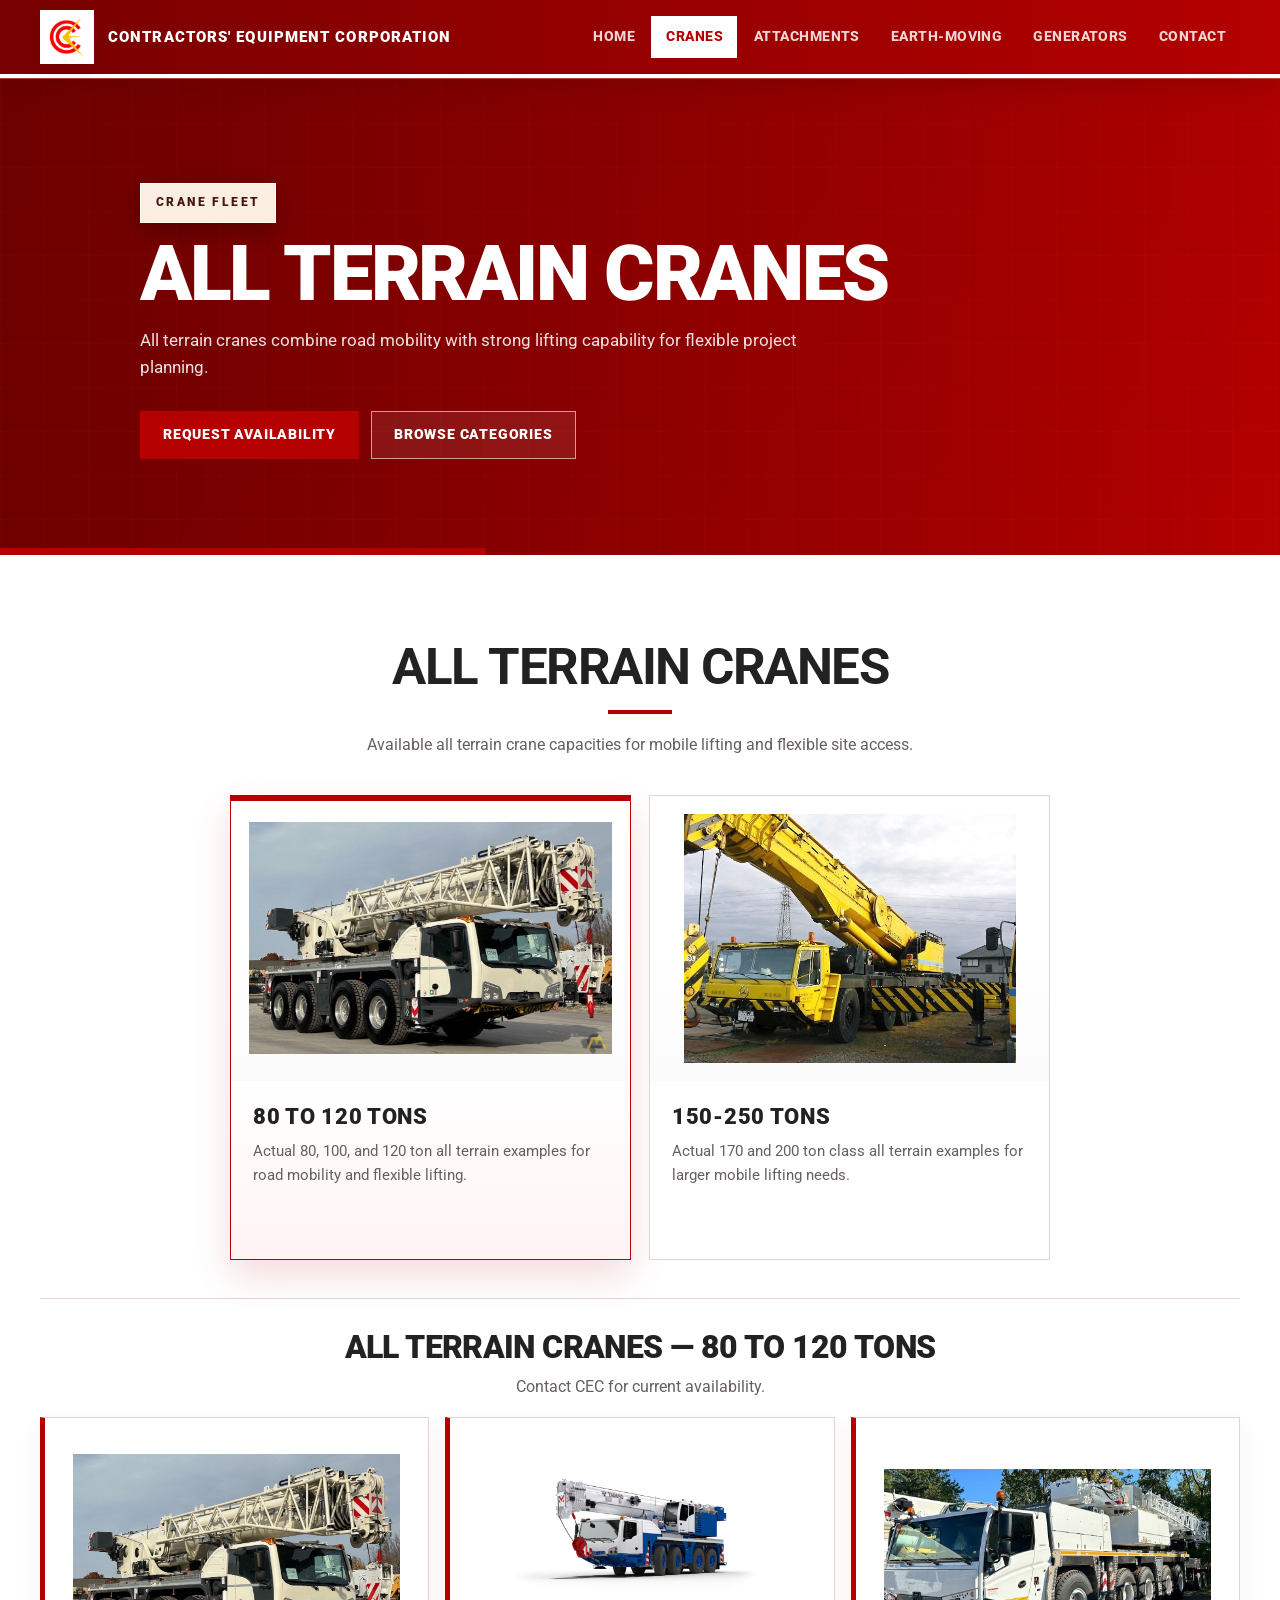
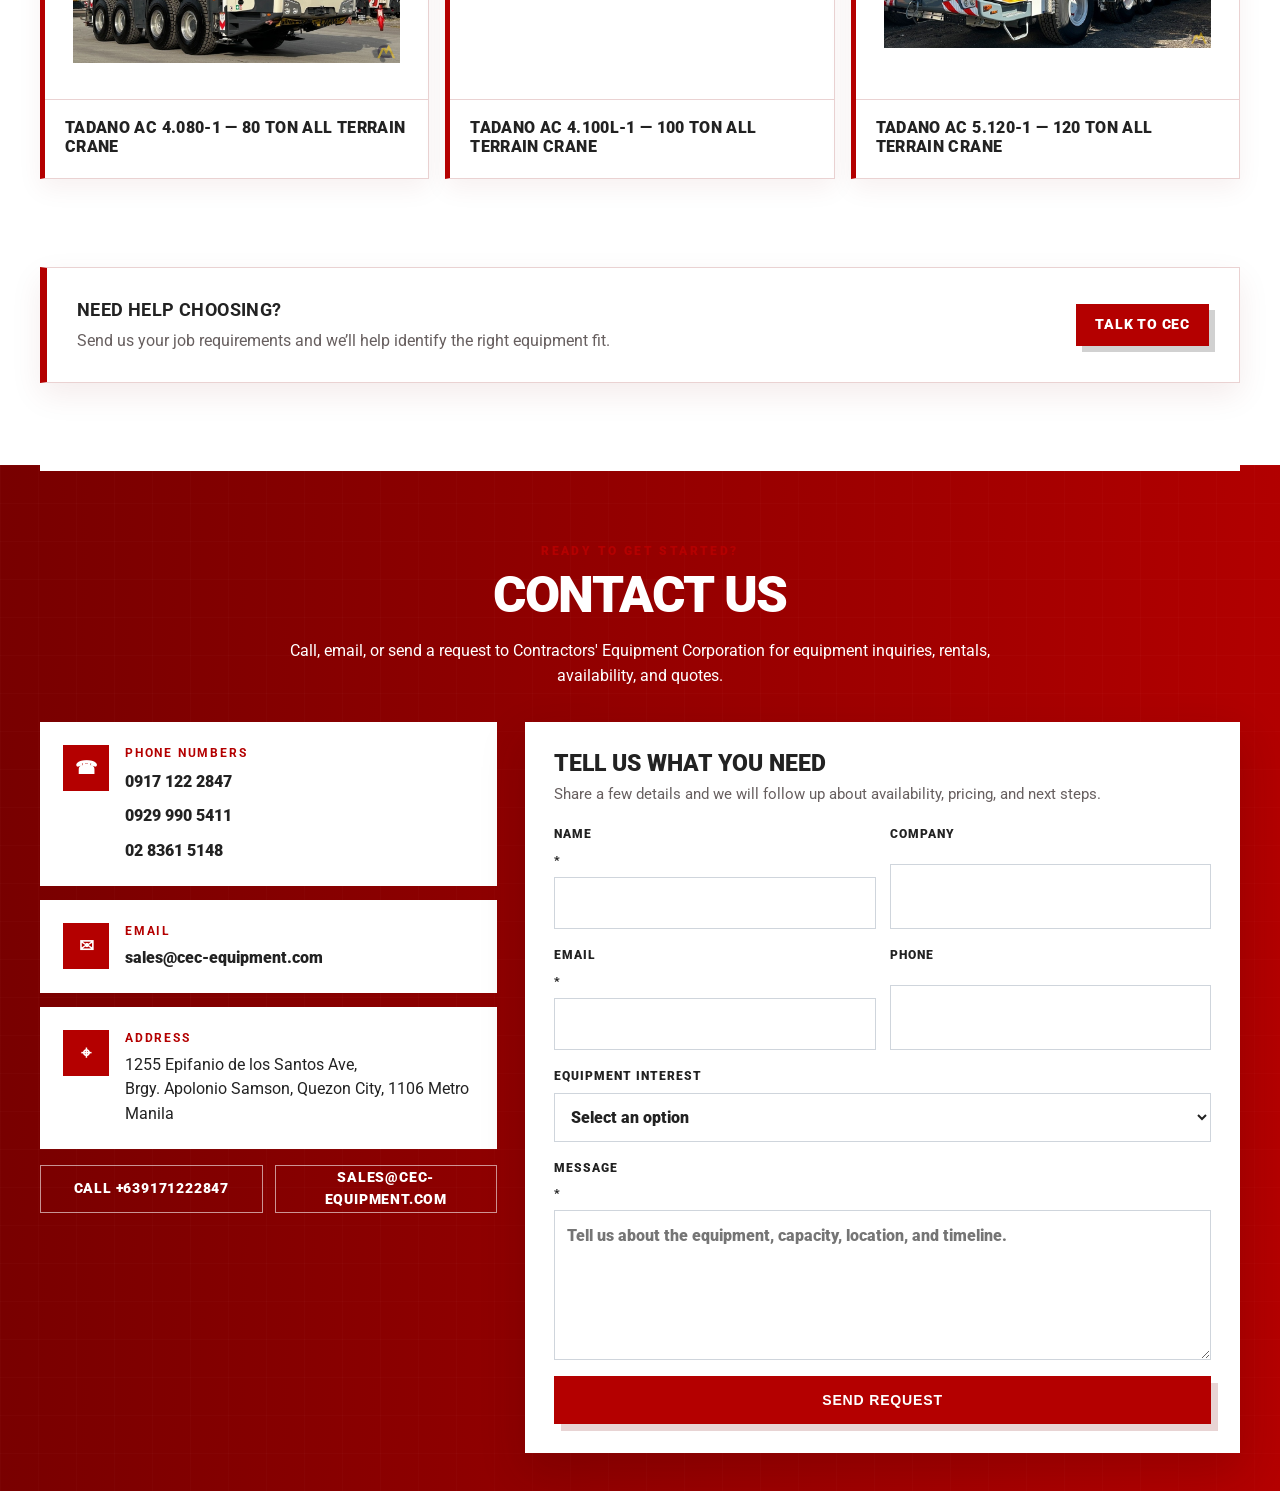
==== commit e33c8755: "Add files via upload" ====
--- a/all-terrain-cranes.html
+++ b/all-terrain-cranes.html
@@ -10,16 +10,16 @@
 <body data-crane-listings-page="all-terrain">
 <header class="site-header">
 <div class="nav-container">
-<a aria-label="Contractors Equipment Corporation home" class="brand" href="home.html">
+<a aria-label="Contractors Equipment Corporation home" class="brand" href="index.html">
 <img alt="CEC logo" class="brand-logo" src="img/logo.png"/>
 <span class="brand-text">Contractors' Equipment Corporation</span>
 </a>
 <nav aria-label="Main navigation" class="main-nav">
-<a href="home.html">Home</a>
-<a class="active" href="home.html#cranes">Cranes</a>
-<a href="home.html#crane-attachments">Attachments</a>
-<a href="home.html#earth-moving">Earth-Moving</a>
-<a href="home.html#generators">Generators</a>
+<a href="index.html">Home</a>
+<a class="active" href="index.html#cranes">Cranes</a>
+<a href="index.html#crane-attachments">Attachments</a>
+<a href="index.html#earth-moving">Earth-Moving</a>
+<a href="index.html#generators">Generators</a>
 <a href="#contact">Contact</a>
 </nav>
 </div>
@@ -32,7 +32,7 @@
 <p>All terrain cranes combine road mobility with strong lifting capability for flexible project planning.</p>
 <div class="hero-actions">
 <a class="primary-button" href="#contact">Request Availability</a>
-<a class="secondary-button" href="home.html#cranes">Browse Categories</a>
+<a class="secondary-button" href="index.html#cranes">Browse Categories</a>
 </div>
 </div>
 </section>
